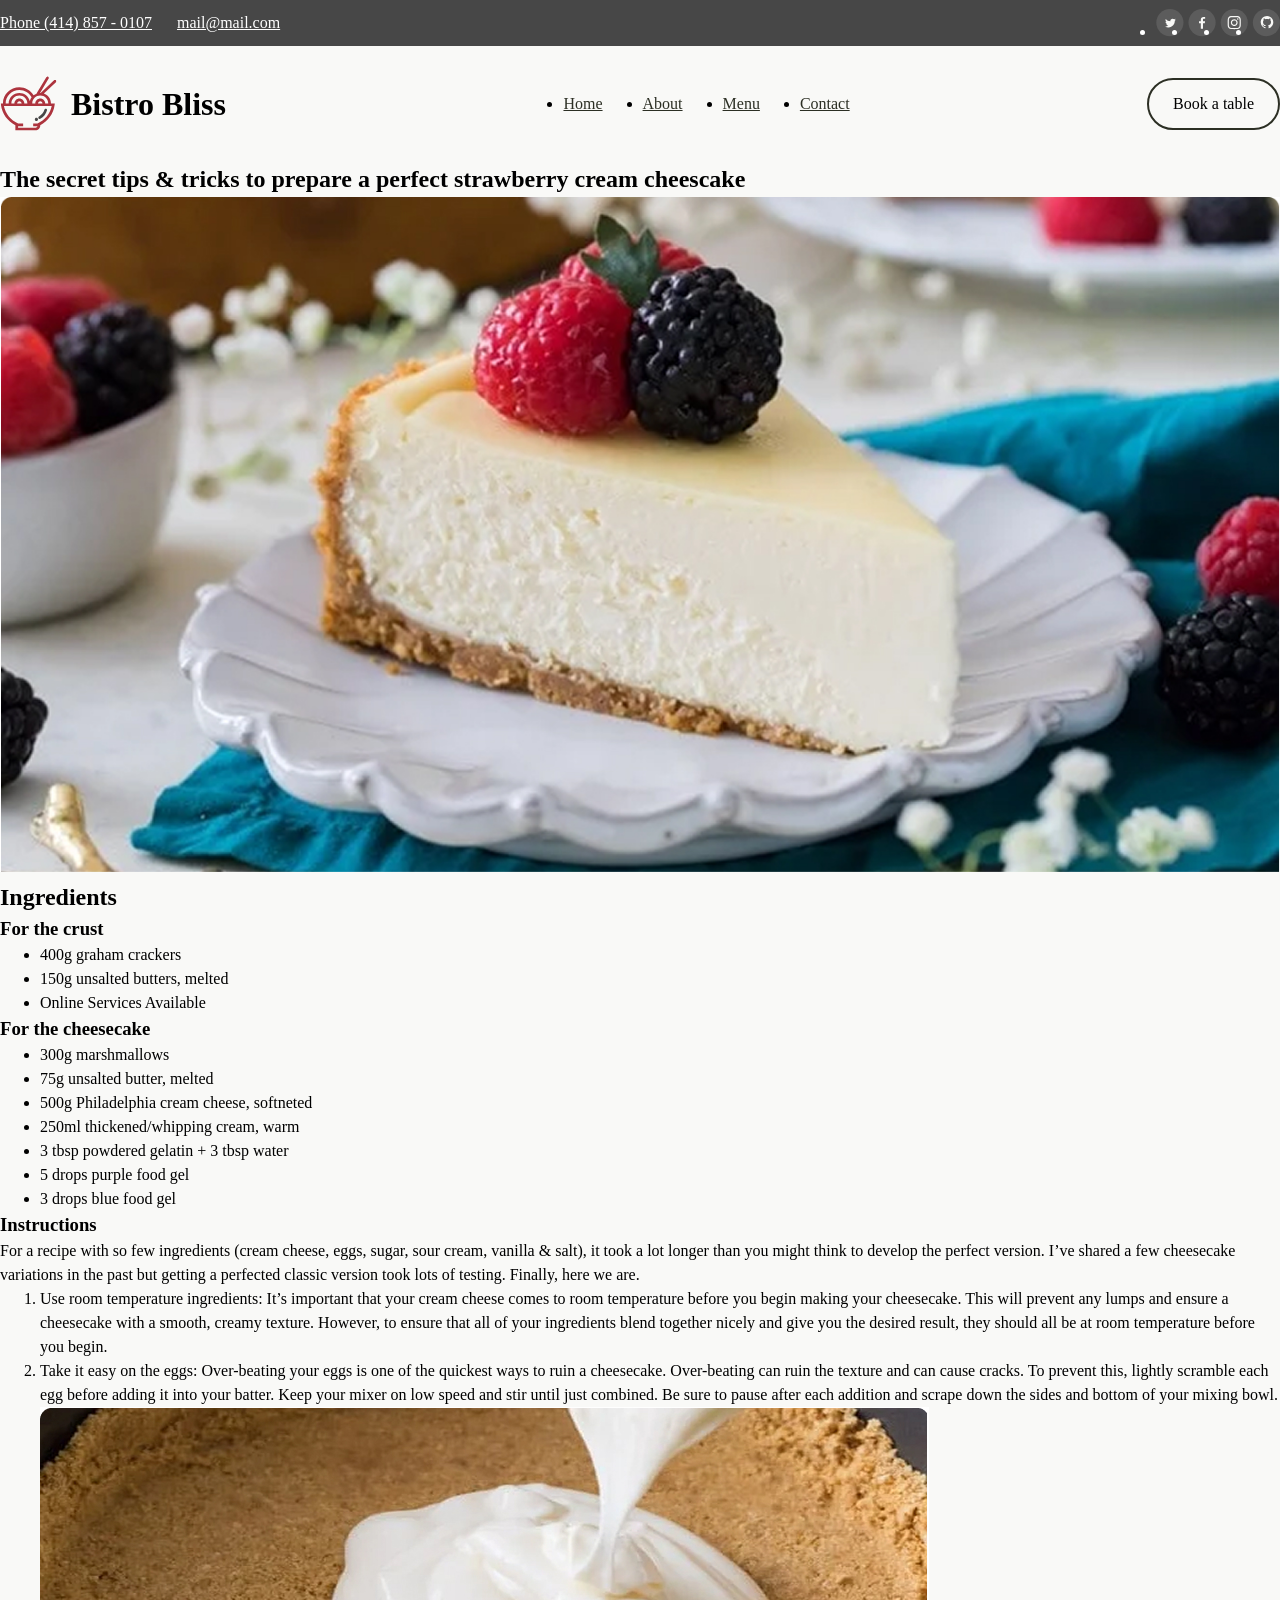
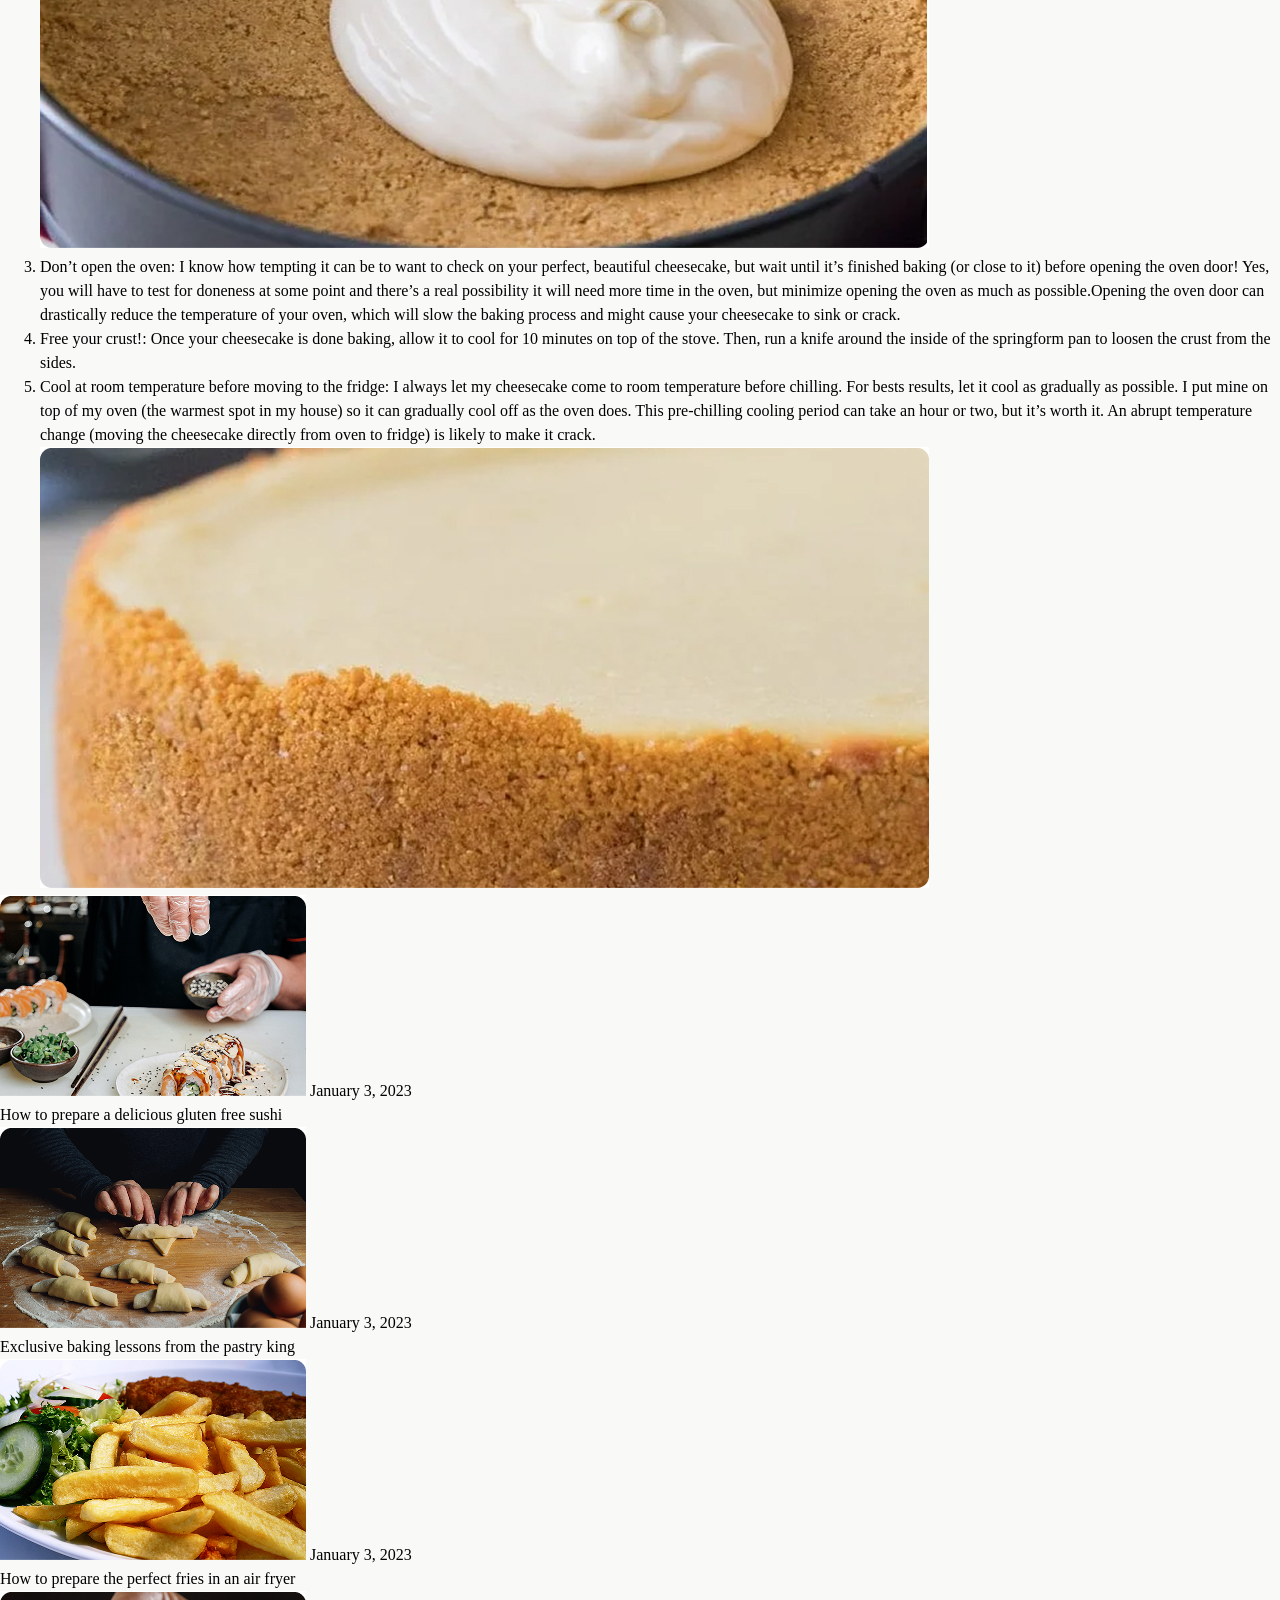
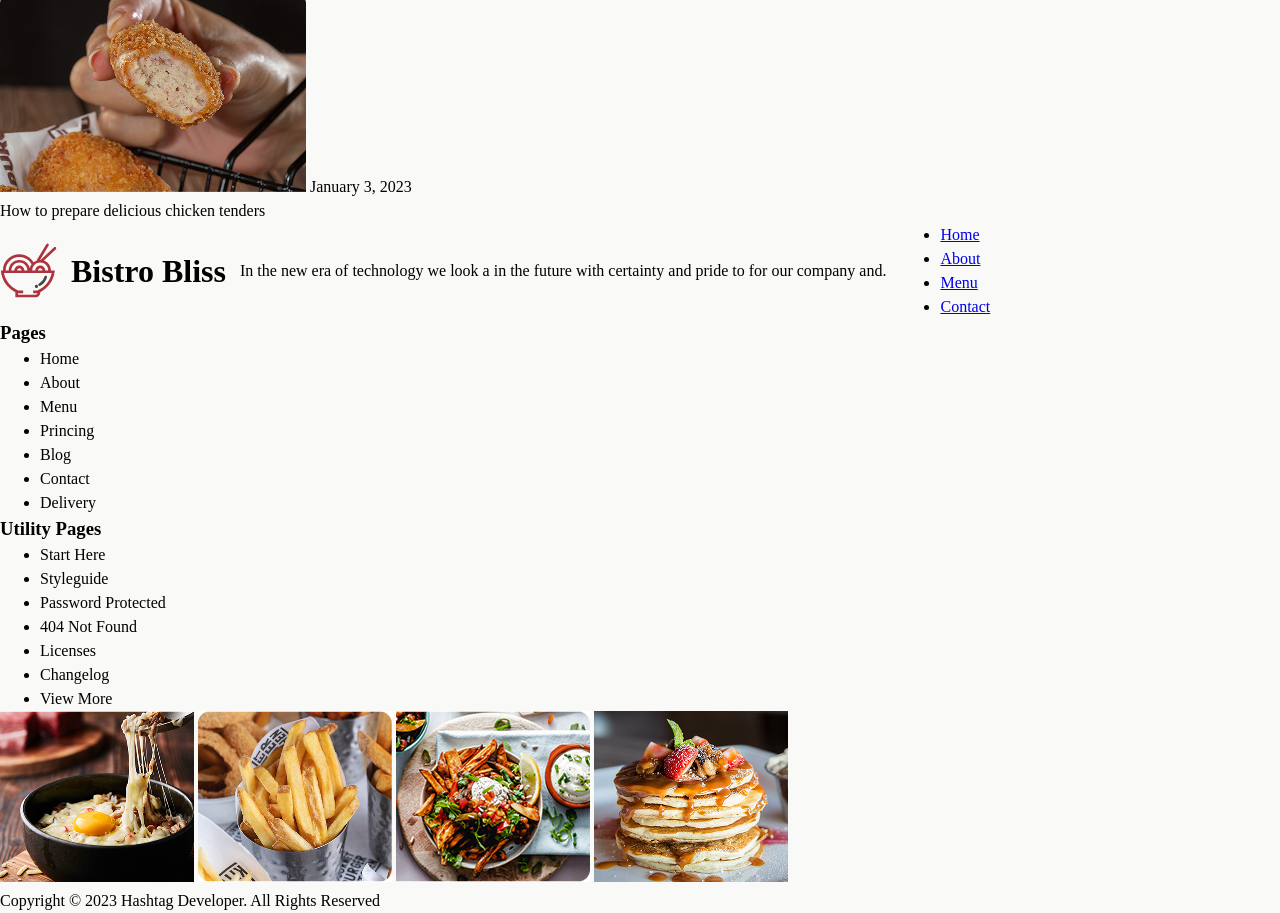
==== blog.html @ 6f771f65 "html blog new" ====
<!DOCTYPE html>
<html lang="en">
<head>
    <meta charset="UTF-8">
    <meta name="viewport" content="width=device-width, initial-scale=1.0">
    <link rel="stylesheet" href="./css/style.css">
    <title>Pagina Recetas</title>
</head>
<body>
    
<header class="header">
        <div class="bg-dark-gray">
            <div class="top-bar"> 
                <div class="top-bar-contact">
                    <a href="tel:123456789">Phone (414) 857 - 0107</a>
                    <a href="mailto:mail@mail.com">mail@mail.com</a>
                </div>
                <nav class="top-bar-social">
                    <ul class="top-bar-social-menu">
                        <li>
                            <a href="#">
                                <img class="" src="./image/header-twitter.svg" alt="">
                            </a>
                        </li>
                        <li>
                            <a href="#">
                                <img class="" src="./image/header-facebook.svg" alt="">
                            </a>   
                        </li>
                        <li>
                            <a href="#">
                                <img src="./image/header-instagram.svg" alt="">
                            </a>            
                        </li>
                        <li>
                            <a href="#">
                                <img src="./image/header-github.svg" alt="">
                            </a>
                        </li>
                    </ul>
                </nav>
            </div>
        </div>
    
        <div class="main-menu">
            <div class="logo">
                <img class="logo" src="./image/logo-japanese-food.svg" alt="">
                <h1>Bistro Bliss</h1>
            </div>
            <nav class="menu">
                <ul class="menu-list">
                    <li>
                        <a href="#">Home</a>
                    </li>
                    <li>
                        <a href="#">About</a>
                    </li>
                    <li>
                        <a href="#">Menu</a>
                    </li>
                    <li>
                        <a href="#">Contact</a>
                    </li>
                </ul>
            </nav>
            <button class="button">Book a table</button>
        </div>
</header>

<main>
    <section class="blog-hero-banner">
        <h1 class="blog-hero-banner-title">The secret tips & tricks to prepare a perfect strawberry cream cheescake</h1>
        <img class="blog-hero-banner-img" src="./image/blog-hero-banner.jpg" alt="Trozo de tarta de queso con trozos de frambuesa">
    </section>

    <section class="ingredients">

        <h2 class="ingredients-title">Ingredients</h2>
        <div class="ingredients-crust">
            <h3 class="ingredients-crust-title">For the crust</h3>
            <ul class="ingredients-crust-list">
                <li>400g graham crackers</li>
                <li>150g unsalted butters, melted</li>
                <li>Online Services Available</li>
            </ul>
        </div>

        <div class="ingredients-cheesecake">
            <h3 class="ingredients-cheesecake-title">For the cheesecake</h3>
            <ul class="ingredients-cheesecake-list">
                <li>300g marshmallows</li>
                <li>75g unsalted butter, melted</li>
                <li>500g Philadelphia cream cheese, softneted</li>
                <li>250ml thickened/whipping cream, warm</li>
                <li>3 tbsp powdered gelatin + 3 tbsp water</li>
                <li>5 drops purple food gel</li>
                <li>3 drops blue food gel</li>
            </ul>
        </div>

        <div class="ingredients-instructions">
            <h3 class="ingredients-instructions-title">Instructions</h3>
            <p class="ingredients-instructions-desc">For a recipe with so few ingredients (cream cheese, eggs, sugar, sour cream, vanilla & salt), it took a lot longer than you might think to develop the perfect version. I’ve shared a few cheesecake variations in the past but getting a perfected classic version took lots of testing. Finally, here we are.</p>

            <ol class="ingredients-instructions-list">
                <li>Use room temperature ingredients: It’s important that your cream cheese comes to room temperature before you begin making your cheesecake. This will prevent any lumps and ensure a cheesecake with a smooth, creamy texture. However, to ensure that all of your ingredients blend together nicely and give you the desired result, they should all be at room temperature before you begin.</li>

                <li>Take it easy on the eggs: Over-beating your eggs is one of the quickest ways to ruin a cheesecake. Over-beating can ruin the texture and can cause cracks. To prevent this, lightly scramble each egg before adding it into your batter. Keep your mixer on low speed and stir until just combined. Be sure to pause after each addition and scrape down the sides and bottom of your mixing bowl.</li>

                <img class="ingredients-instructions-img" src="./image/ingredients-creme-cheesecake.jpg" alt="crema batida de la tarta de queso dentro de recipiente con base de galleta">

                <li>Don’t open the oven: I know how tempting it can be to want to check on your perfect, beautiful cheesecake, but wait until it’s finished baking (or close to it) before opening the oven door! Yes, you will have to test for doneness at some point and there’s a real possibility it will need more time in the oven, but minimize opening the oven as much as possible.Opening the oven door can drastically reduce the temperature of your oven, which will slow the baking process and might cause your cheesecake to sink or crack.</li>

                <li>Free your crust!: Once your cheesecake is done baking, allow it to cool for 10 minutes on top of the stove. Then, run a knife around the inside of the springform pan to loosen the crust from the sides.</li>

                <li>Cool at room temperature before moving to the fridge: I always let my cheesecake come to room temperature before chilling. For bests results, let it cool as gradually as possible. I put mine on top of my oven (the warmest spot in my house) so it can gradually cool off as the oven does. This pre-chilling cooling period can take an hour or two, but it’s worth it. An abrupt temperature change (moving the cheesecake directly from oven to fridge) is likely to make it crack.</li>

                <img class="ingredients-instructions-img" src="./image/ingredients-cheesecake.jpg" alt="tarta de queso">
            </ol>
        </div>

    </section>

    <section class="articles">
        <h2 class="articles-title"></h2>
        <p class="article-desc"></p>

        <div class="articles-cards">
            <article class="article-card">
                <img src="./image/article-sushi.jpg" alt="un chef preparando un plato de sushi" class="article-card-img">
                <time datetime="" class="article-card-time">January 3, 2023</time>
                <p class="article-card-desc">How to prepare a delicious gluten free sushi</p>
            </article>
            <article class="article-card">
                <img src="./image/article-pastry.jpg" alt="chef preparando postre" class="article-card-img">
                <time datetime="" class="article-card-time">January 3, 2023</time>
                <p class="article-card-desc">Exclusive baking lessons from the pastry king</p>
            </article>
            <article class="article-card">
                <img src="./image/article-airfryer.jpg" alt="plato preparado con papas fritas hechas en air fryer" class="article-card-img">
                <time datetime="" class="article-card-time">January 3, 2023</time>
                <p class="article-card-desc">How to prepare the perfect fries in an air fryer</p>
            </article>
            <article class="article-card">
                <img src="./image/article-chicken.jpg" alt="trozo de pollo frito" class="article-card-img">
                <time datetime="" class="article-card-time">January 3, 2023</time>
                <p class="article-card-desc">How to prepare delicious chicken tenders</p>
            </article>
        </div>
    </section>
    
</main>

<footer class="footer">
    <div class="footer-info">
        <div class="footer-info-company">
            <div class="logo">
                <img class="logo" src="./image/logo-japanese-food.svg" alt="">
                <h1>Bistro Bliss</h1>
                <p class="footer-info-company-desc">In the new era of technology we look a in the future with certainty and pride to for our company and.</p>
                <nav class="menu">
                    <ul>
                        <li>
                            <a href="#">Home</a>
                        </li>
                        <li>
                            <a href="#">About</a>
                        </li>
                        <li>
                            <a href="#">Menu</a>
                        </li>
                        <li>
                            <a href="#">Contact</a>
                        </li>
                    </ul>
                </nav>
            </div>
            <div class="footer-info-pages">
                <h3 class="footer-info-pages-title">Pages</h3>
                <ul class="footer-info-pages-menu">
                    <li class="footer-info-pages-menu-item">Home</li>
                    <li class="footer-info-pages-menu-item">About</li>
                    <li class="footer-info-pages-menu-item">Menu</li>
                    <li class="footer-info-pages-menu-item">Princing</li>
                    <li class="footer-info-pages-menu-item">Blog</li>
                    <li class="footer-info-pages-menu-item">Contact</li>
                    <li class="footer-info-pages-menu-item">Delivery</li>
                </ul>
            </div>
            <div class="footer-info-utility">
                <h3 class="footer-info-utility-title">Utility Pages</h3>
                <ul class="footer-info-utilitypages-menu">
                    <li class="footer-info-utility-menu-item">Start Here</li>
                    <li class="footer-info-utility-menu-item">Styleguide</li>
                    <li class="footer-info-utility-menu-item">Password Protected</li>
                    <li class="footer-info-utility-menu-item">404 Not Found</li>
                    <li class="footer-info-utility-menu-item">Licenses</li>
                    <li class="footer-info-utility-menu-item">Changelog</li>
                    <li class="footer-info-utility-menu-item">View More</li>
                </ul>
            </div>
            <div class="footer-info-instagram">
                <img src="./image/footer-huevo.jpg" alt="" class="footer-info-instagram-img">
                <img src="./image/footer-papa.jpg" alt="" class="footer-info-instagram-img">
                <img src="./image/footer-papa-cajun.jpg" alt="" class="footer-info-instagram-img">
                <img src="./image/footer-pancake.jpg" alt="" class="footer-info-instagram-img">
            </div>
            <p class="footer-copyright">Copyright © 2023 Hashtag Developer. All Rights Reserved</p>
        </div>
    </div>
</footer>





</body>
</html>
---- css/style.css ----
@import "reset.css";
@import "layout.css";
@import "buttons.css";
@import "header.css";
@import "hero-banner.css";
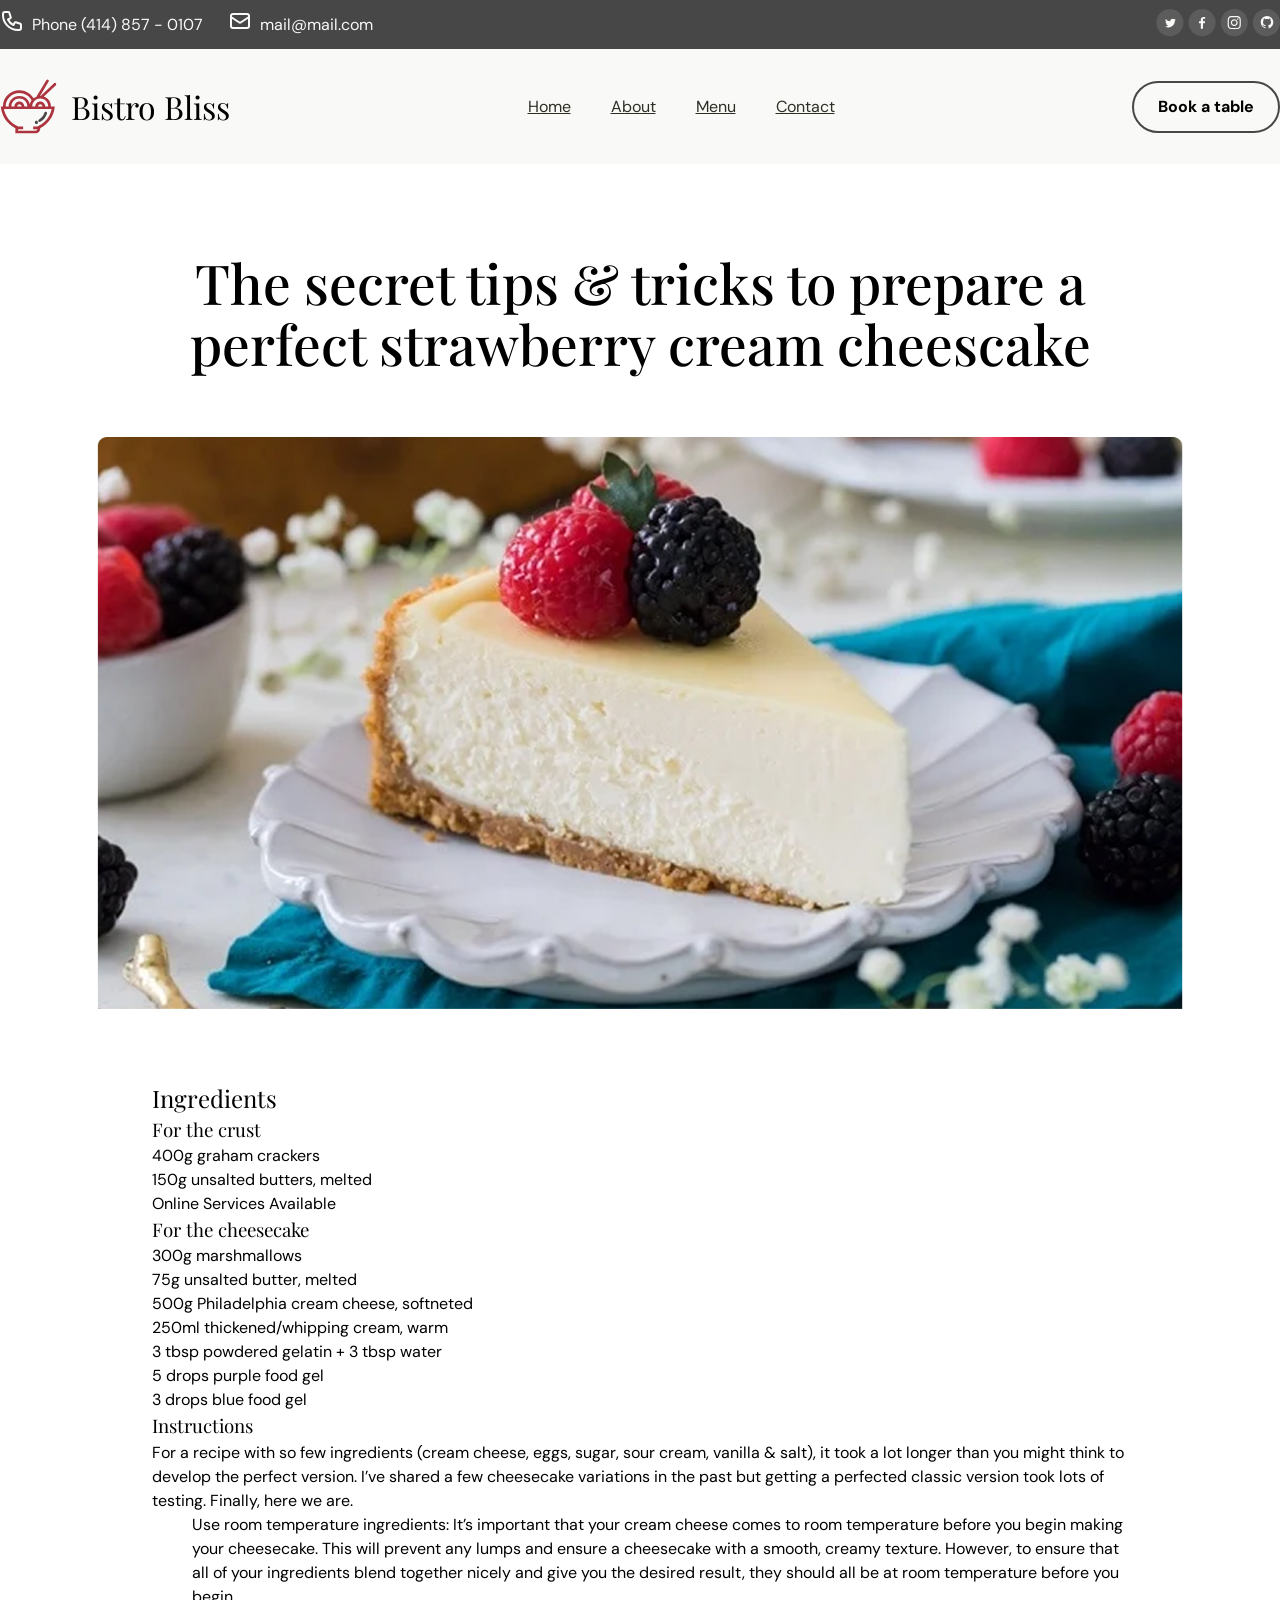
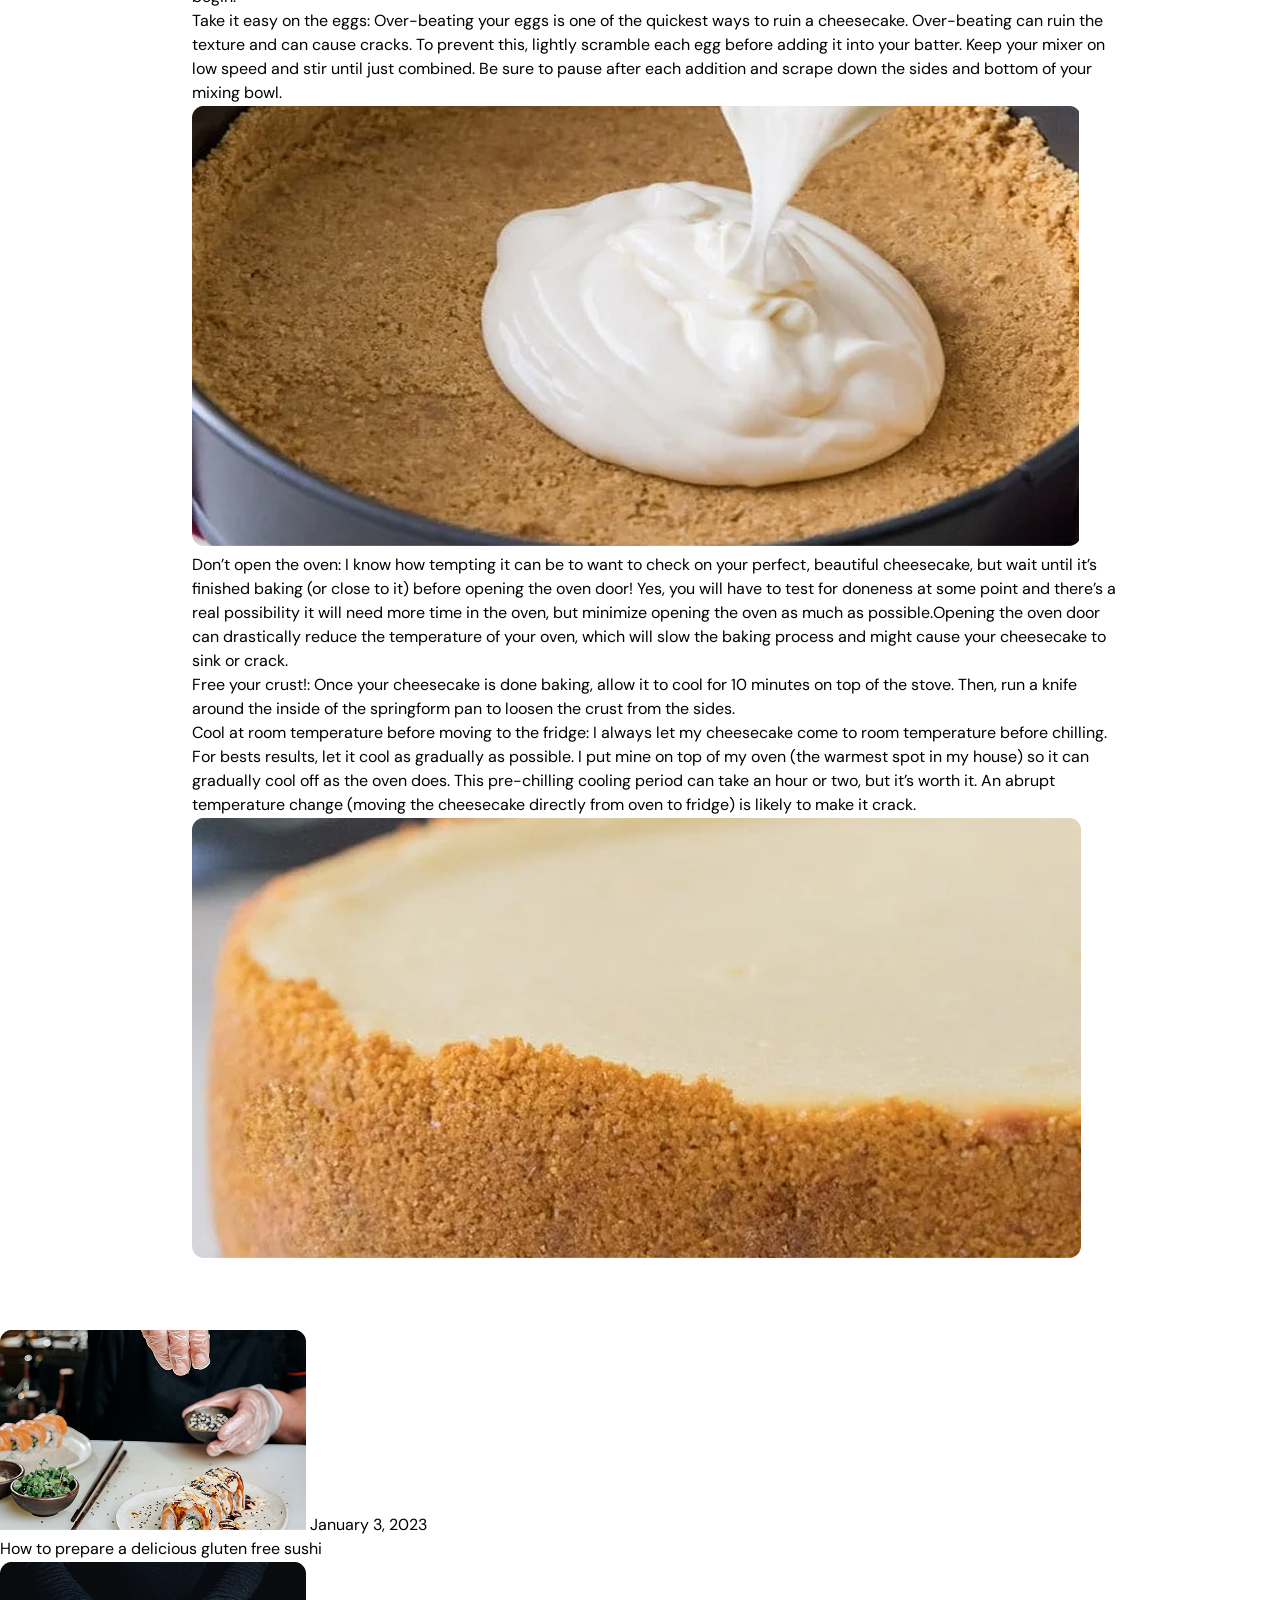
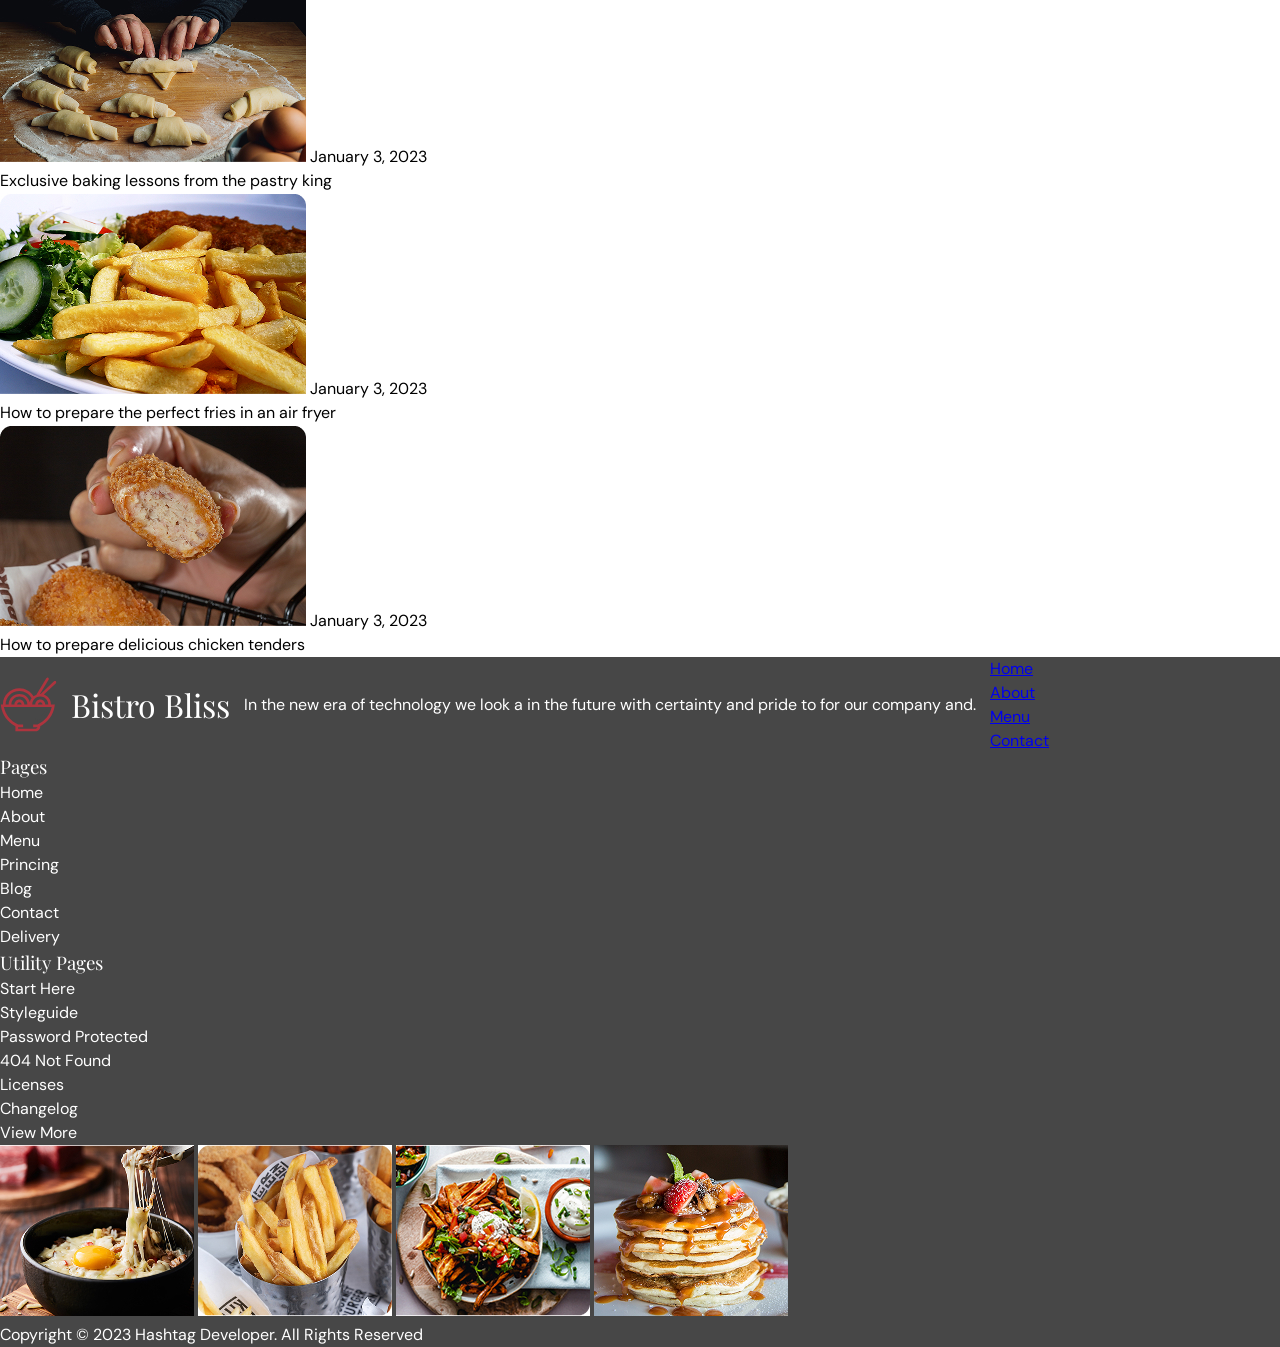
==== commit aebd16fc: "blog hero and article css act" ====
--- a/blog.html
+++ b/blog.html
@@ -3,17 +3,20 @@
 <head>
     <meta charset="UTF-8">
     <meta name="viewport" content="width=device-width, initial-scale=1.0">
+    <link rel="preconnect" href="https://fonts.googleapis.com">
+    <link rel="preconnect" href="https://fonts.gstatic.com" crossorigin>
+    <link href="https://fonts.googleapis.com/css2?family=DM+Sans:ital,opsz,wght@0,9..40,100..1000;1,9..40,100..1000&family=Playfair+Display:ital,wght@0,400..900;1,400..900&display=swap" rel="stylesheet">
     <link rel="stylesheet" href="./css/style.css">
     <title>Pagina Recetas</title>
 </head>
 <body>
     
-<header class="header">
+    <header class="header">
         <div class="bg-dark-gray">
-            <div class="top-bar"> 
+            <div class="top-bar container"> 
                 <div class="top-bar-contact">
-                    <a href="tel:123456789">Phone (414) 857 - 0107</a>
-                    <a href="mailto:mail@mail.com">mail@mail.com</a>
+                    <a class="top-bar-contact-phone" href="tel:123456789">Phone (414) 857 - 0107</a>
+                    <a class="top-bar-contact-mail" href="mailto:mail@mail.com">mail@mail.com</a>
                 </div>
                 <nav class="top-bar-social">
                     <ul class="top-bar-social-menu">
@@ -42,7 +45,7 @@
             </div>
         </div>
     
-        <div class="main-menu">
+        <div class="main-menu container">
             <div class="logo">
                 <img class="logo" src="./image/logo-japanese-food.svg" alt="">
                 <h1>Bistro Bliss</h1>
@@ -65,16 +68,15 @@
             </nav>
             <button class="button">Book a table</button>
         </div>
-</header>
-
-<main>
+    </header>
+
+<main class="bg-white">
     <section class="blog-hero-banner">
         <h1 class="blog-hero-banner-title">The secret tips & tricks to prepare a perfect strawberry cream cheescake</h1>
-        <img class="blog-hero-banner-img" src="./image/blog-hero-banner.jpg" alt="Trozo de tarta de queso con trozos de frambuesa">
+        <img class="blog-hero-banner-img" src="./image/blog-hero-banner.jpg" alt="Trozo de tarta de queso con trozos de frambuesa">      
     </section>
 
-    <section class="ingredients">
-
+    <section class="ingredients main-blog">
         <h2 class="ingredients-title">Ingredients</h2>
         <div class="ingredients-crust">
             <h3 class="ingredients-crust-title">For the crust</h3>
@@ -124,7 +126,6 @@
     <section class="articles">
         <h2 class="articles-title"></h2>
         <p class="article-desc"></p>
-
         <div class="articles-cards">
             <article class="article-card">
                 <img src="./image/article-sushi.jpg" alt="un chef preparando un plato de sushi" class="article-card-img">
--- a/css/style.css
+++ b/css/style.css
@@ -1,5 +1,23 @@
-@import "reset.css";
-@import "layout.css";
-@import "buttons.css";
-@import "header.css";
-@import "hero-banner.css";+
+/* Settings */
+@import "./settings/variables.css";
+
+/* Generic */
+@import "./generic/reset.css";
+@import "./generic/layout.css";
+
+/* Elements */
+@import "./elements/header.css";
+@import "./elements/hero-banner.css";
+@import "./elements/our-menu.css";
+@import "./elements/about-us.css";
+@import "./elements/service.css";
+@import "./elements/delivery.css";
+@import "./elements/opinions.css";
+@import "./elements/blog.css";
+@import "./elements/footer.css";
+@import "./elements/blog/blog-hero.css";
+@import "./elements/blog/blog-article.css";
+
+/* Components */
+@import "./components/buttons.css";
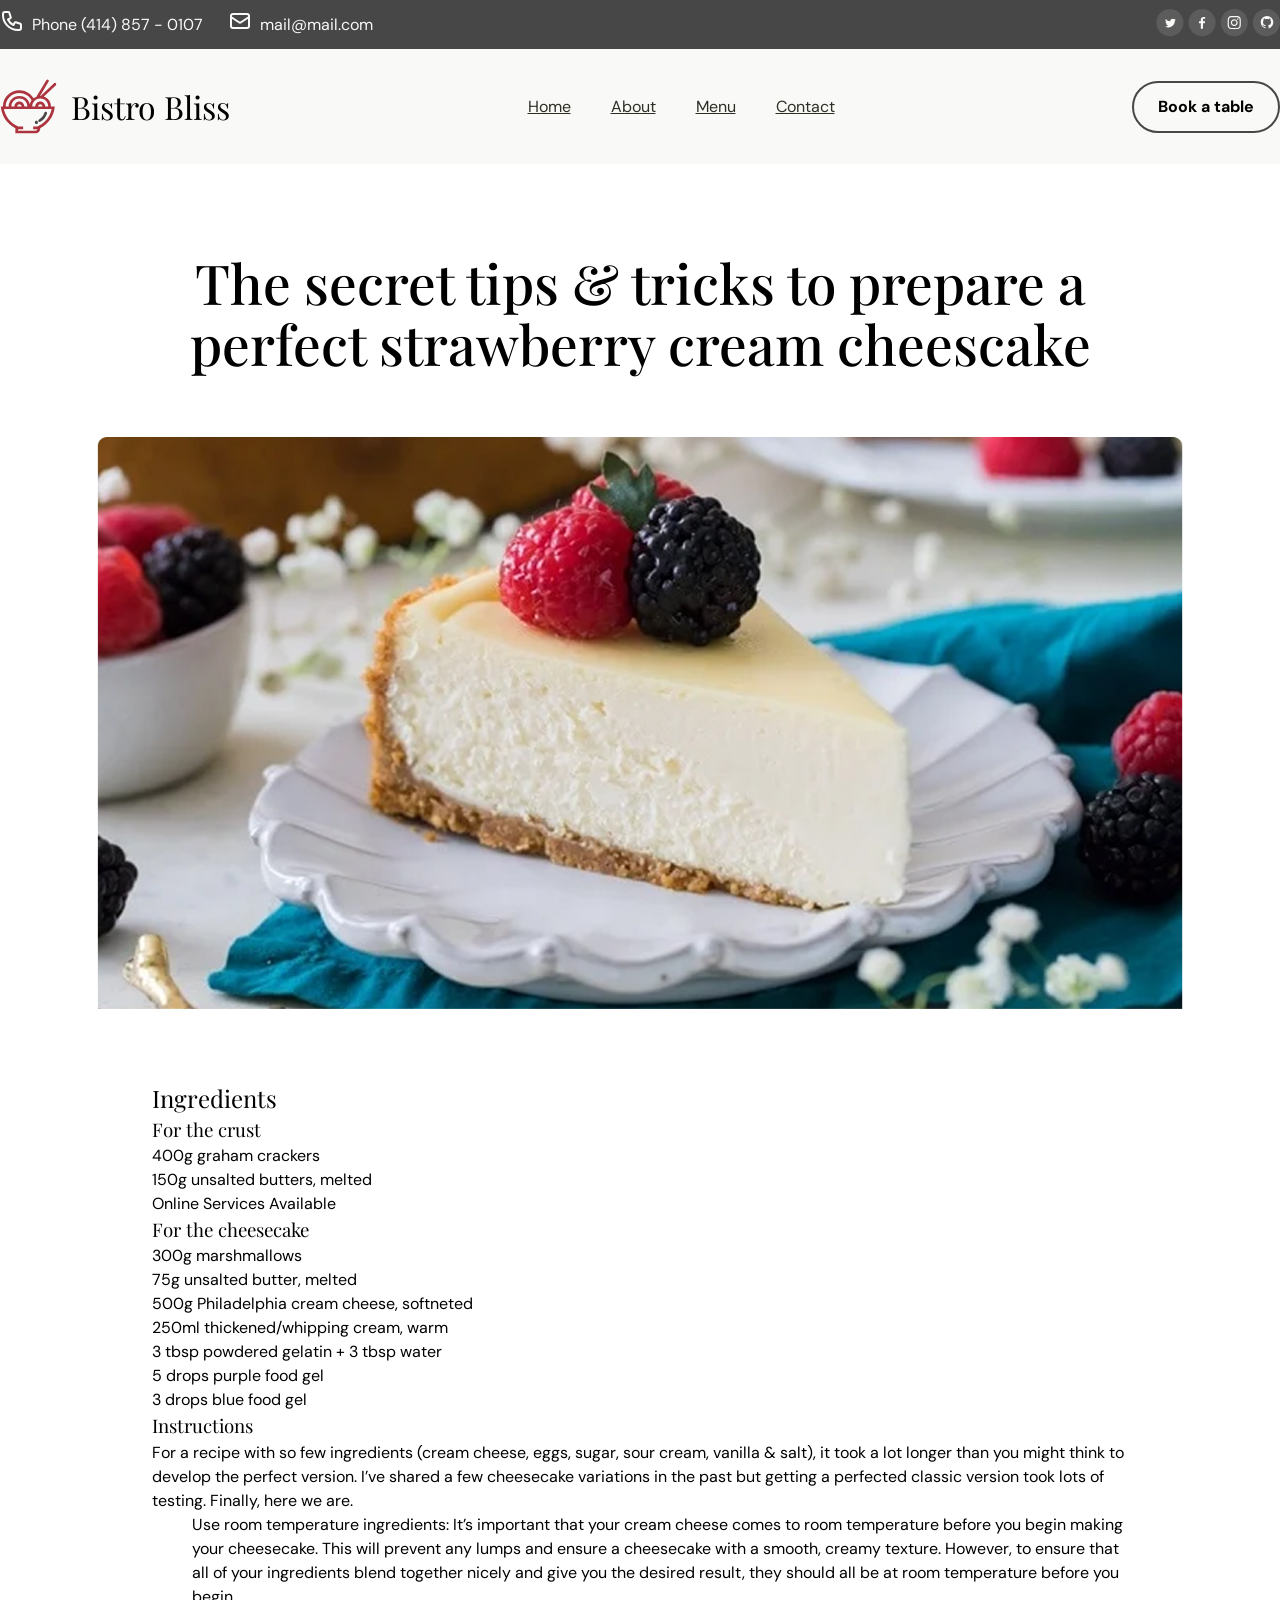
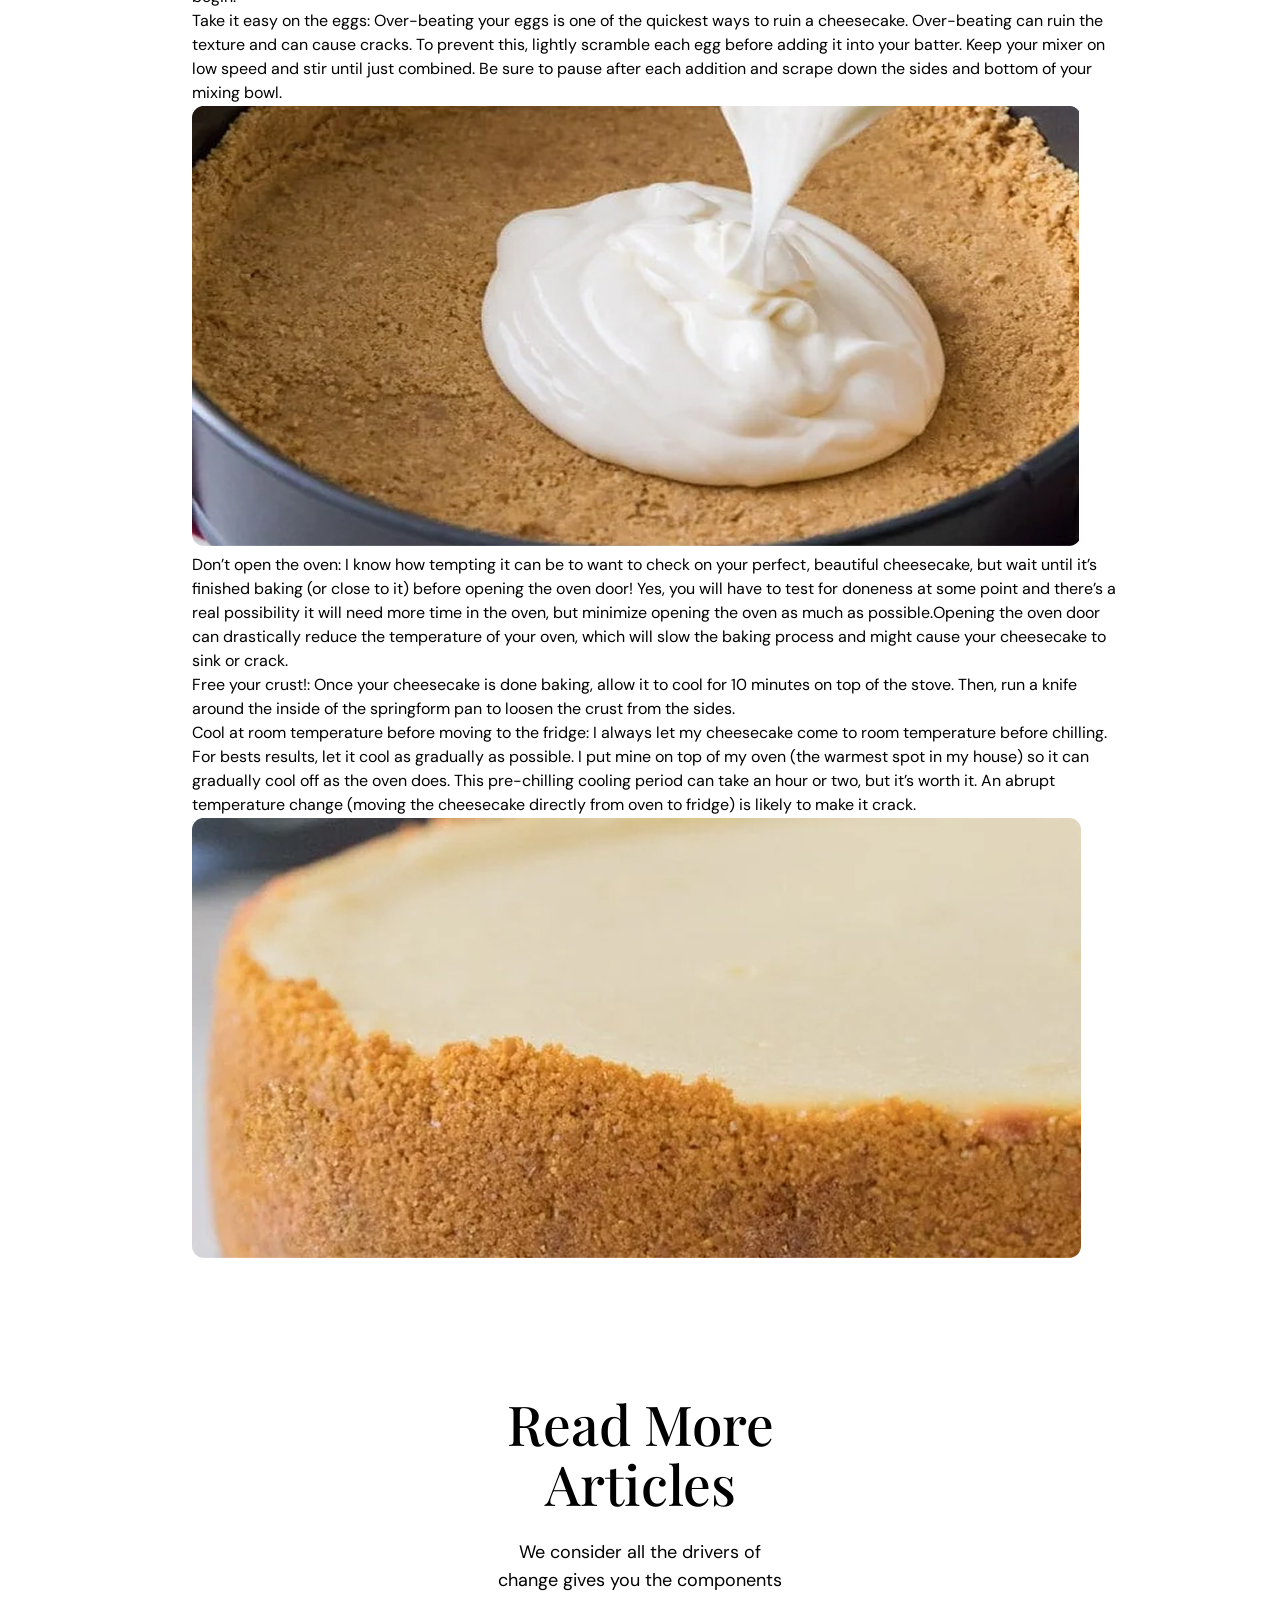
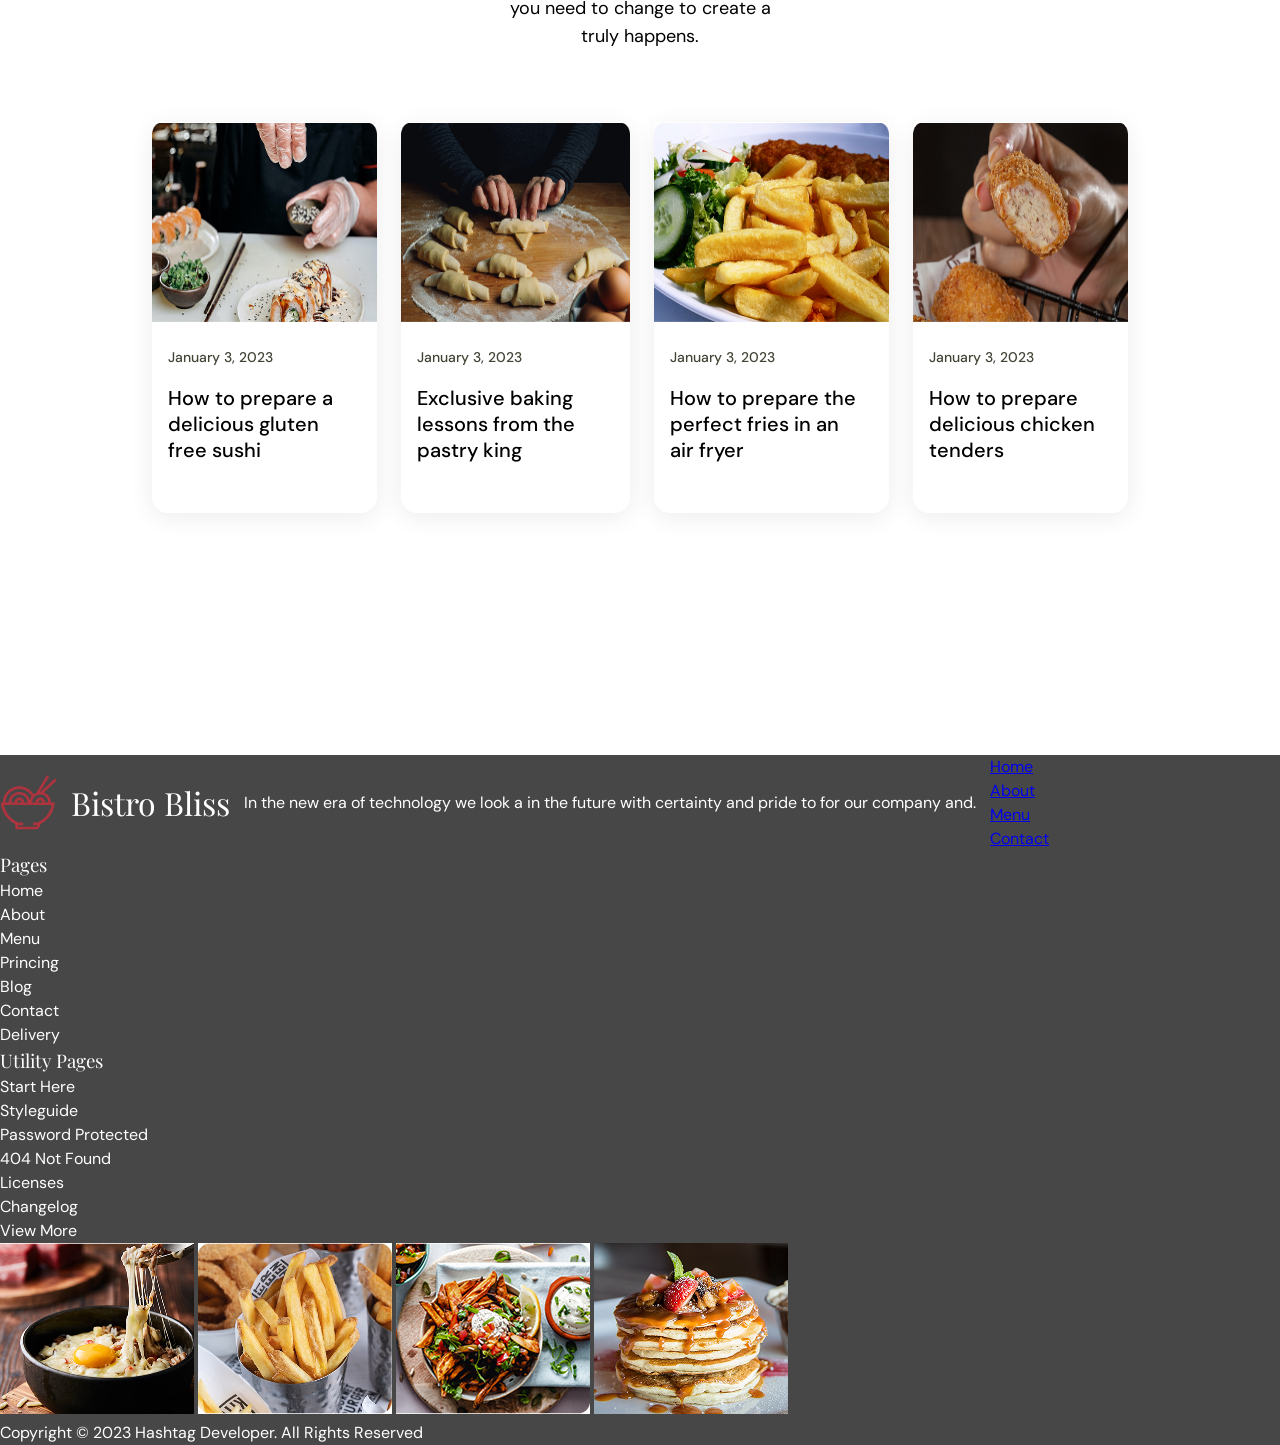
==== commit a4ba9283: "blog-articles css act" ====
--- a/blog.html
+++ b/blog.html
@@ -123,29 +123,39 @@
 
     </section>
 
-    <section class="articles">
-        <h2 class="articles-title"></h2>
-        <p class="article-desc"></p>
+    <section class="articles main-blog">
+        <div class="articles-info">
+            <h2 class="articles-title">Read More Articles</h2>
+            <p class="article-desc">We consider all the drivers of change gives you the components you need to change to create a truly happens.</p>
+        </div>
         <div class="articles-cards">
             <article class="article-card">
                 <img src="./image/article-sushi.jpg" alt="un chef preparando un plato de sushi" class="article-card-img">
-                <time datetime="" class="article-card-time">January 3, 2023</time>
-                <p class="article-card-desc">How to prepare a delicious gluten free sushi</p>
+                <div class="article-card-info">
+                    <time datetime="" class="article-card-time">January 3, 2023</time>
+                    <p class="article-card-desc">How to prepare a delicious gluten free sushi</p>
+                </div>
             </article>
             <article class="article-card">
                 <img src="./image/article-pastry.jpg" alt="chef preparando postre" class="article-card-img">
-                <time datetime="" class="article-card-time">January 3, 2023</time>
-                <p class="article-card-desc">Exclusive baking lessons from the pastry king</p>
+                <div class="article-card-info">
+                    <time datetime="" class="article-card-time">January 3, 2023</time>
+                    <p class="article-card-desc">Exclusive baking lessons from the pastry king</p>
+                </div>
             </article>
             <article class="article-card">
                 <img src="./image/article-airfryer.jpg" alt="plato preparado con papas fritas hechas en air fryer" class="article-card-img">
-                <time datetime="" class="article-card-time">January 3, 2023</time>
-                <p class="article-card-desc">How to prepare the perfect fries in an air fryer</p>
+                <div class="article-card-info">
+                    <time datetime="" class="article-card-time">January 3, 2023</time>
+                    <p class="article-card-desc">How to prepare the perfect fries in an air fryer</p>
+                </div>
             </article>
             <article class="article-card">
                 <img src="./image/article-chicken.jpg" alt="trozo de pollo frito" class="article-card-img">
-                <time datetime="" class="article-card-time">January 3, 2023</time>
-                <p class="article-card-desc">How to prepare delicious chicken tenders</p>
+                <div class="article-card-info">
+                    <time datetime="" class="article-card-time">January 3, 2023</time>
+                    <p class="article-card-desc">How to prepare delicious chicken tenders</p>                   
+                </div>
             </article>
         </div>
     </section>
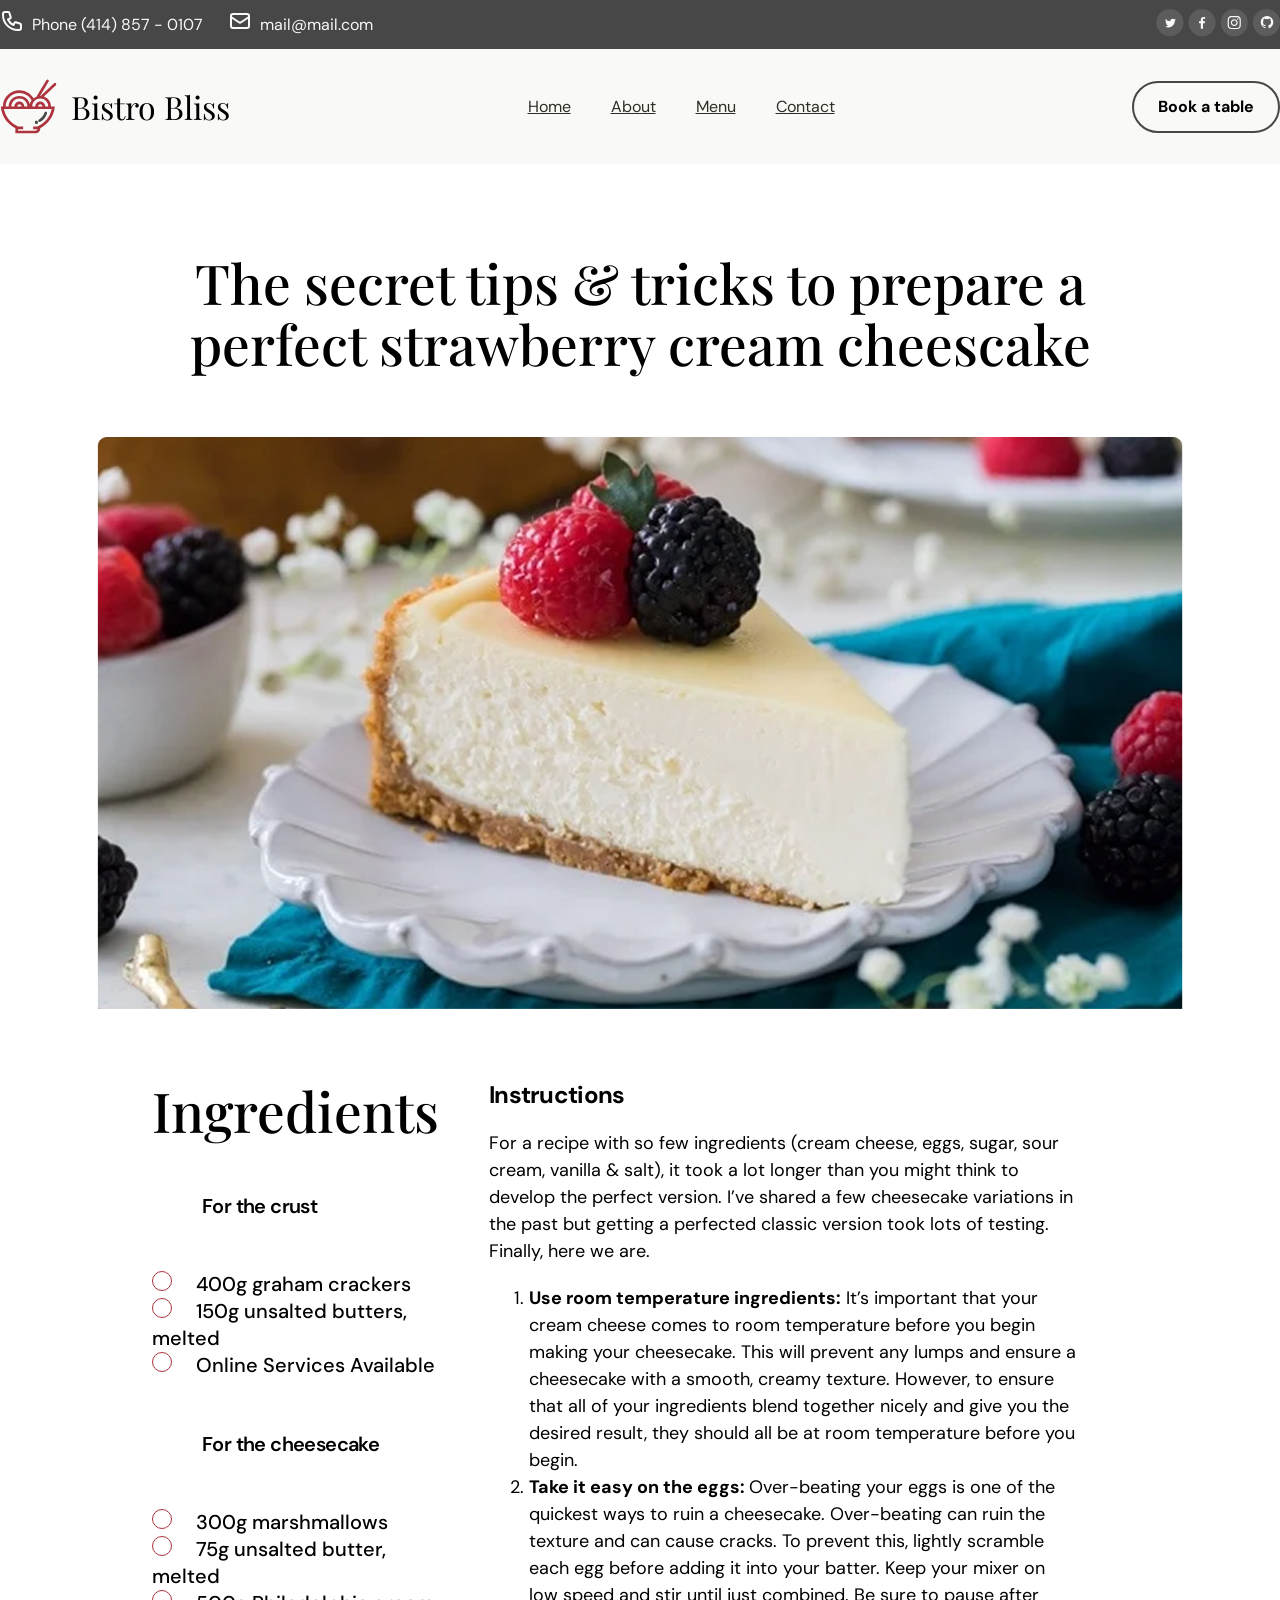
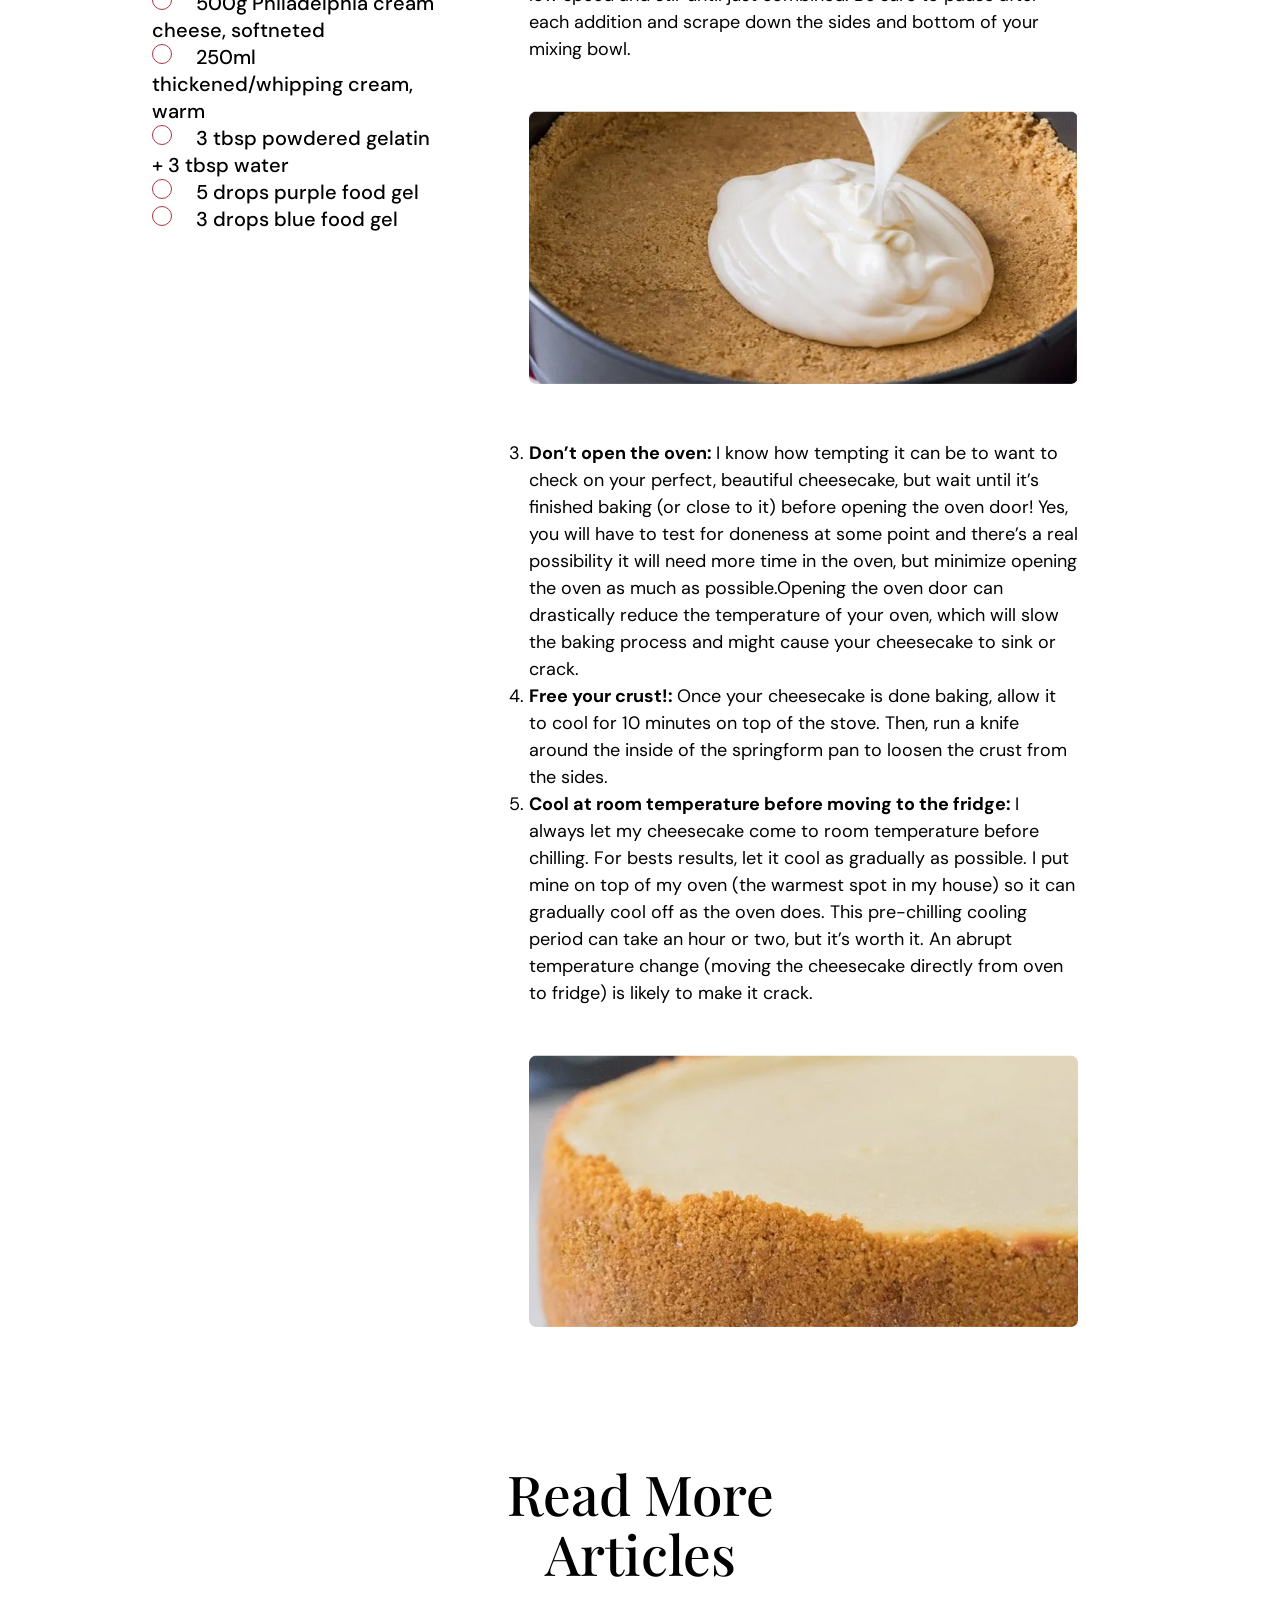
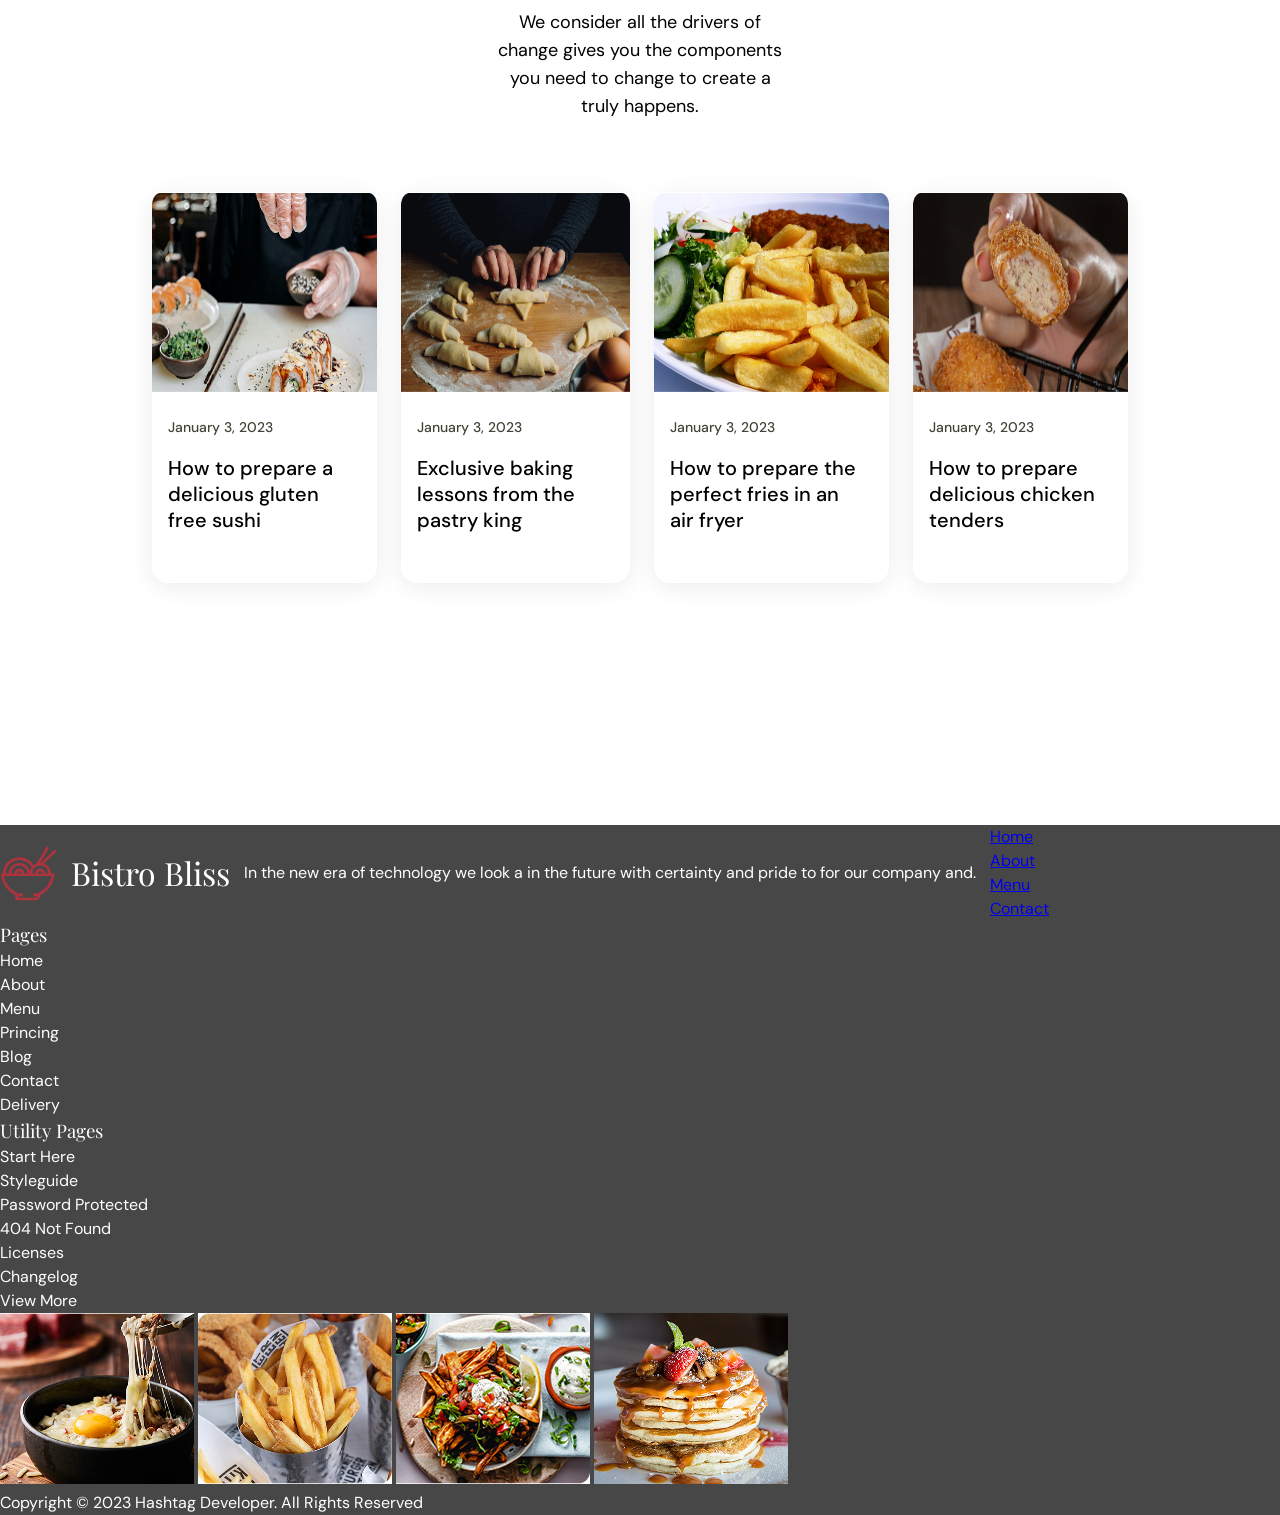
==== commit 39592eb6: "ingredients css act" ====
--- a/blog.html
+++ b/blog.html
@@ -76,46 +76,73 @@
         <img class="blog-hero-banner-img" src="./image/blog-hero-banner.jpg" alt="Trozo de tarta de queso con trozos de frambuesa">      
     </section>
 
-    <section class="ingredients main-blog">
-        <h2 class="ingredients-title">Ingredients</h2>
-        <div class="ingredients-crust">
-            <h3 class="ingredients-crust-title">For the crust</h3>
-            <ul class="ingredients-crust-list">
-                <li>400g graham crackers</li>
-                <li>150g unsalted butters, melted</li>
-                <li>Online Services Available</li>
+    <section class="ingredients main-blog">     
+        <div class="ingredients-list">
+            <h2 class="ingredients-title">Ingredients</h2>
+            <h3 class="ingredients-list-title">For the crust</h3>
+            <ul class="ingredients-list-list">
+                <div class="ingredients-check">
+                    <input type="checkbox" id="check">
+                    <label for="check">400g graham crackers</label>
+                </div>
+                <div class="ingredients-check">
+                    <input type="checkbox" id="check">
+                    <label for="check">150g unsalted butters, melted</label>
+                </div>
+                <div class="ingredients-check">
+                    <input type="checkbox" id="check">
+                    <label for="check">Online Services Available</label>
+                </div>
             </ul>
-        </div>
-
-        <div class="ingredients-cheesecake">
-            <h3 class="ingredients-cheesecake-title">For the cheesecake</h3>
-            <ul class="ingredients-cheesecake-list">
-                <li>300g marshmallows</li>
-                <li>75g unsalted butter, melted</li>
-                <li>500g Philadelphia cream cheese, softneted</li>
-                <li>250ml thickened/whipping cream, warm</li>
-                <li>3 tbsp powdered gelatin + 3 tbsp water</li>
-                <li>5 drops purple food gel</li>
-                <li>3 drops blue food gel</li>
+            <h3 class="ingredients-list-title">For the cheesecake</h3>
+            <ul class="ingredients-list-list">
+                <div class="ingredients-check">
+                    <input type="checkbox" id="check">
+                    <label for="check">300g marshmallows</label>
+                </div>
+                <div class="ingredients-check">
+                    <input type="checkbox" id="check">
+                    <label for="check">75g unsalted butter, melted</label>
+                </div>
+                <div class="ingredients-check">
+                    <input type="checkbox" id="check">
+                    <label for="check">500g Philadelphia cream cheese, softneted</label>
+                </div>
+                <div class="ingredients-check">
+                    <input type="checkbox" id="check">
+                    <label for="check">250ml thickened/whipping cream, warm</label>
+                </div>
+                <div class="ingredients-check">
+                    <input type="checkbox" id="check">
+                    <label for="check">3 tbsp powdered gelatin + 3 tbsp water</label>
+                </div>
+                <div class="ingredients-check">
+                    <input type="checkbox" id="check">
+                    <label for="check">5 drops purple food gel</label>
+                </div>
+                <div class="ingredients-check">
+                    <input type="checkbox" id="check">
+                    <label for="check">3 drops blue food gel</label>
+                </div>
             </ul>
         </div>
-
+    
         <div class="ingredients-instructions">
             <h3 class="ingredients-instructions-title">Instructions</h3>
             <p class="ingredients-instructions-desc">For a recipe with so few ingredients (cream cheese, eggs, sugar, sour cream, vanilla & salt), it took a lot longer than you might think to develop the perfect version. I’ve shared a few cheesecake variations in the past but getting a perfected classic version took lots of testing. Finally, here we are.</p>
 
             <ol class="ingredients-instructions-list">
-                <li>Use room temperature ingredients: It’s important that your cream cheese comes to room temperature before you begin making your cheesecake. This will prevent any lumps and ensure a cheesecake with a smooth, creamy texture. However, to ensure that all of your ingredients blend together nicely and give you the desired result, they should all be at room temperature before you begin.</li>
-
-                <li>Take it easy on the eggs: Over-beating your eggs is one of the quickest ways to ruin a cheesecake. Over-beating can ruin the texture and can cause cracks. To prevent this, lightly scramble each egg before adding it into your batter. Keep your mixer on low speed and stir until just combined. Be sure to pause after each addition and scrape down the sides and bottom of your mixing bowl.</li>
-
-                <img class="ingredients-instructions-img" src="./image/ingredients-creme-cheesecake.jpg" alt="crema batida de la tarta de queso dentro de recipiente con base de galleta">
-
-                <li>Don’t open the oven: I know how tempting it can be to want to check on your perfect, beautiful cheesecake, but wait until it’s finished baking (or close to it) before opening the oven door! Yes, you will have to test for doneness at some point and there’s a real possibility it will need more time in the oven, but minimize opening the oven as much as possible.Opening the oven door can drastically reduce the temperature of your oven, which will slow the baking process and might cause your cheesecake to sink or crack.</li>
-
-                <li>Free your crust!: Once your cheesecake is done baking, allow it to cool for 10 minutes on top of the stove. Then, run a knife around the inside of the springform pan to loosen the crust from the sides.</li>
-
-                <li>Cool at room temperature before moving to the fridge: I always let my cheesecake come to room temperature before chilling. For bests results, let it cool as gradually as possible. I put mine on top of my oven (the warmest spot in my house) so it can gradually cool off as the oven does. This pre-chilling cooling period can take an hour or two, but it’s worth it. An abrupt temperature change (moving the cheesecake directly from oven to fridge) is likely to make it crack.</li>
+                <li><strong>Use room temperature ingredients:</strong> It’s important that your cream cheese comes to room temperature before you begin making your cheesecake. This will prevent any lumps and ensure a cheesecake with a smooth, creamy texture. However, to ensure that all of your ingredients blend together nicely and give you the desired result, they should all be at room temperature before you begin.</li>
+
+                <li><strong>Take it easy on the eggs: </strong>Over-beating your eggs is one of the quickest ways to ruin a cheesecake. Over-beating can ruin the texture and can cause cracks. To prevent this, lightly scramble each egg before adding it into your batter. Keep your mixer on low speed and stir until just combined. Be sure to pause after each addition and scrape down the sides and bottom of your mixing bowl.</li>
+
+                <img class="ingredients-instructions-img-main" src="./image/ingredients-creme-cheesecake.jpg" alt="crema batida de la tarta de queso dentro de recipiente con base de galleta">
+
+                <li><strong>Don’t open the oven: </strong>I know how tempting it can be to want to check on your perfect, beautiful cheesecake, but wait until it’s finished baking (or close to it) before opening the oven door! Yes, you will have to test for doneness at some point and there’s a real possibility it will need more time in the oven, but minimize opening the oven as much as possible.Opening the oven door can drastically reduce the temperature of your oven, which will slow the baking process and might cause your cheesecake to sink or crack.</li>
+
+                <li><strong>Free your crust!: </strong>Once your cheesecake is done baking, allow it to cool for 10 minutes on top of the stove. Then, run a knife around the inside of the springform pan to loosen the crust from the sides.</li>
+
+                <li><strong>Cool at room temperature before moving to the fridge: </strong>I always let my cheesecake come to room temperature before chilling. For bests results, let it cool as gradually as possible. I put mine on top of my oven (the warmest spot in my house) so it can gradually cool off as the oven does. This pre-chilling cooling period can take an hour or two, but it’s worth it. An abrupt temperature change (moving the cheesecake directly from oven to fridge) is likely to make it crack.</li>
 
                 <img class="ingredients-instructions-img" src="./image/ingredients-cheesecake.jpg" alt="tarta de queso">
             </ol>
--- a/css/style.css
+++ b/css/style.css
@@ -18,6 +18,7 @@
 @import "./elements/footer.css";
 @import "./elements/blog/blog-hero.css";
 @import "./elements/blog/blog-article.css";
+@import "./elements/blog/blog-ingredients.css";
 
 /* Components */
 @import "./components/buttons.css";
